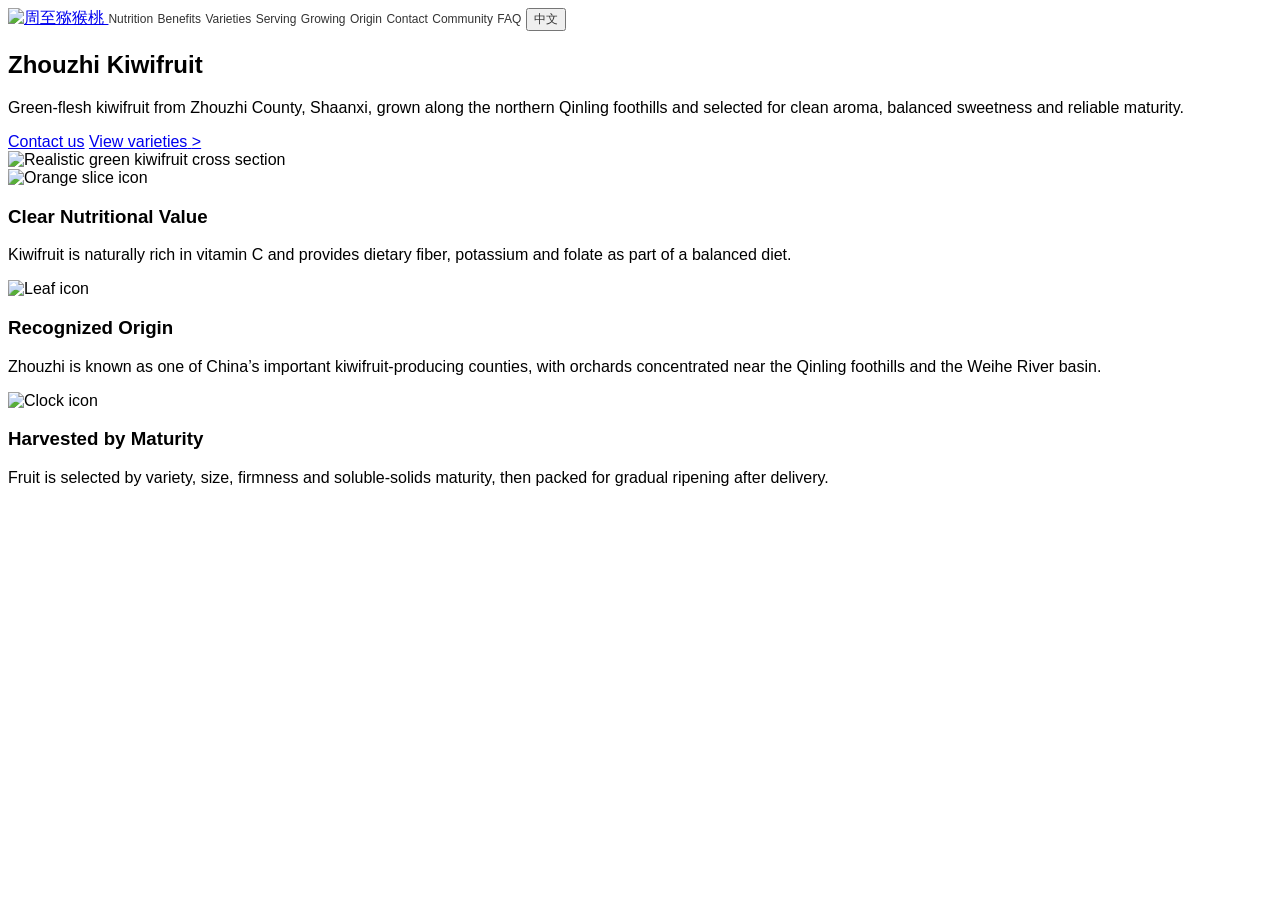
==== index.html @ 39d66812 "Add files via upload" ====
<!DOCTYPE html>
<html lang="en">
  <head>
    <meta charset="utf-8" />
    <meta name="viewport" content="width=device-width, initial-scale=1.0" />
    <title>Kiwi Pro</title>
    <!--
      We continue to use the Tailwind CDN so the look and feel of the original
      single‑file mockup stays intact. Only minor custom styles are declared
      below for the scroll animations and language toggle positioning.
    -->
    <script src="https://cdn.tailwindcss.com?plugins=forms,container-queries"></script>
    <style>
      /* Bring over the same font and base styles from the original mockup. */
      @import url('https://fonts.googleapis.com/css2?family=Inter:wght@400;500;600;700;800&display=swap');
      body {
        font-family: -apple-system, BlinkMacSystemFont, 'Helvetica Neue', Helvetica,
          Arial, sans-serif;
        background-color: #ffffff;
      }
      .nav-link {
        color: #333;
        font-size: 12px;
        text-decoration: none;
        transition: color 0.3s ease;
      }
      .nav-link:hover {
        color: #000;
      }

      /* Interactive hover effects for the feature cards. Each card
         subtly lifts and scales its icon when hovered to provide a more
         engaging, dynamic feel without disturbing the original layout. */
      .feature-card {
        transition: transform 0.3s ease;
      }
      .feature-card:hover {
        transform: translateY(-6px);
      }
      .feature-card:hover img {
        transform: scale(1.1);
      }

      /* Custom animations for elements that should fade into view. */
      .fade-in {
        opacity: 0;
        transform: translateY(20px);
        transition: opacity 0.6s ease, transform 0.6s ease;
      }
      .fade-in.visible {
        opacity: 1;
        transform: none;
      }
      /* Utility to position the language toggle on the far right of the
         navigation bar. Tailwind's flex utilities do most of the work,
         but a little margin keeps the spacing consistent on small screens. */
      .lang-toggle {
        margin-left: auto;
      }
    </style>
  </head>
  <body class="antialiased text-gray-900 bg-white">
    <!-- BEGIN: Navigation -->
    <nav class="bg-white sticky top-0 z-50 shadow-sm">
      <div class="max-w-7xl mx-auto px-4 sm:px-6 lg:px-8">
        <div class="flex items-center justify-center h-12 space-x-4 md:space-x-6">
          <!-- Brand icon stays unchanged -->
          <a href="index.html" class="text-gray-800 hover:text-black flex items-center flex-shrink-0" aria-label="Zhouzhi Kiwi home">
            <img src="assets/zhouzhi-kiwi-logo.svg" alt="周至猕猴桃" class="h-8 w-auto" />
          </a>
          <!-- Primary navigation items. Each item has a data‑i18n key so
               our script can swap the displayed text when the user
               toggles languages. -->
          <!-- Update navigation links to point to their respective pages. -->
          <a href="nutrition.html" class="nav-link hidden md:inline-block" data-i18n="nav.nutrition"></a>
          <a href="benefits.html" class="nav-link hidden md:inline-block" data-i18n="nav.benefits"></a>
          <a href="products.html" class="nav-link hidden md:inline-block" data-i18n="nav.products"></a>
          <a href="recipes.html" class="nav-link hidden md:inline-block" data-i18n="nav.recipes"></a>
          <a href="sustainability.html" class="nav-link hidden md:inline-block" data-i18n="nav.sustainability"></a>
          <a href="about.html" class="nav-link hidden md:inline-block" data-i18n="nav.about"></a>
          <a href="contact.html" class="nav-link hidden md:inline-block" data-i18n="nav.contact"></a>
          <a href="community.html" class="nav-link hidden md:inline-block" data-i18n="nav.community"></a>
          <a href="support.html" class="nav-link hidden md:inline-block" data-i18n="nav.support"></a>
          <!-- Language toggle button. Clicking this switches between English
               and Chinese. It lives at the far right via the lang‑toggle
               utility class defined above. -->
          <button
            id="lang-toggle"
            class="nav-link lang-toggle px-2 py-1 border rounded text-sm"
          ></button>
        </div>
      </div>
    </nav>
    <!-- END: Navigation -->

    <!-- BEGIN: Main Content -->
    <main>
      <!-- BEGIN: Hero Section -->
      <section
        class="pt-16 pb-8 px-4 sm:px-6 lg:px-8 text-center max-w-5xl mx-auto"
      >
        <h1
          class="text-5xl sm:text-6xl md:text-8xl font-bold tracking-tight text-black mb-4 fade-in"
          data-i18n="hero.title"
        ></h1>
        <p
          class="text-lg sm:text-xl md:text-2xl text-gray-600 mb-8 max-w-3xl mx-auto fade-in"
          data-i18n="hero.subtitle"
        ></p>
        <div class="flex items-center justify-center space-x-6 fade-in">
          <a
            href="contact.html"
            class="text-base sm:text-lg md:text-xl text-blue-600 hover:underline"
            data-i18n="hero.buy"
          ></a>
          <a
            href="products.html"
            class="text-base sm:text-lg md:text-xl text-blue-600 hover:underline flex items-center"
          >
            <span data-i18n="hero.learnMore"></span>
            <span class="ml-1 text-sm pt-0.5">&gt;</span>
          </a>
        </div>
      </section>
      <!-- END: Hero Section -->

      <!-- BEGIN: Product Image Section -->
      <section
        class="flex justify-center px-4 mb-24 overflow-hidden fade-in"
      >
        <div
          class="relative w-full max-w-4xl h-[300px] md:h-[400px] rounded-t-[500px] overflow-hidden bg-white flex items-start justify-center"
        >
          <img
            src="assets/kiwi-hero-semicircle.png"
            alt="Realistic green kiwifruit cross section"
            class="w-full h-full object-cover object-top"
          />
        </div>
      </section>
      <!-- END: Product Image Section -->

      <!-- BEGIN: Features Section -->
      <section
        class="max-w-6xl mx-auto px-4 sm:px-6 lg:px-8 pb-32 grid grid-cols-1 md:grid-cols-3 gap-12 text-center"
      >
        <!-- Feature 1 -->
        <div class="flex flex-col items-center fade-in feature-card" data-feature="1">
          <div class="w-16 h-16 mb-4 text-orange-400">
            <img
              src="https://lh3.googleusercontent.com/aida-public/[base64]"
              alt="Orange slice icon"
              class="w-full h-full object-contain mix-blend-multiply"
            />
          </div>
          <h3
            class="text-xl font-semibold text-black mb-2"
            data-i18n="features.c.title"
          ></h3>
          <p
            class="text-gray-800 text-sm leading-relaxed text-center"
            data-i18n="features.c.desc"
          ></p>
        </div>
        <!-- Feature 2 -->
        <div class="flex flex-col items-center fade-in feature-card" data-feature="2">
          <div class="w-16 h-16 mb-4 text-green-500">
            <img
              src="https://lh3.googleusercontent.com/aida-public/[base64]"
              alt="Leaf icon"
              class="w-full h-full object-contain mix-blend-multiply"
            />
          </div>
          <h3
            class="text-xl font-semibold text-black mb-2"
            data-i18n="features.organic.title"
          ></h3>
          <p
            class="text-gray-800 text-sm leading-relaxed text-center"
            data-i18n="features.organic.desc"
          ></p>
        </div>
        <!-- Feature 3 -->
        <div class="flex flex-col items-center fade-in feature-card" data-feature="3">
          <div class="w-16 h-16 mb-4 text-black">
            <img
              src="https://lh3.googleusercontent.com/aida-public/[base64]"
              alt="Clock icon"
              class="w-full h-full object-contain mix-blend-multiply"
            />
          </div>
          <h3
            class="text-xl font-semibold text-black mb-2"
            data-i18n="features.ripeness.title"
          ></h3>
          <p
            class="text-gray-800 text-sm leading-relaxed text-center"
            data-i18n="features.ripeness.desc"
          ></p>
        </div>
      </section>
      <!-- END: Features Section -->
    </main>
    <!-- END: Main Content -->

    <!-- BEGIN: JavaScript for interactivity and language support -->
    <script src="./script.js"></script>
    <!-- END: JavaScript -->
  </body>
</html>
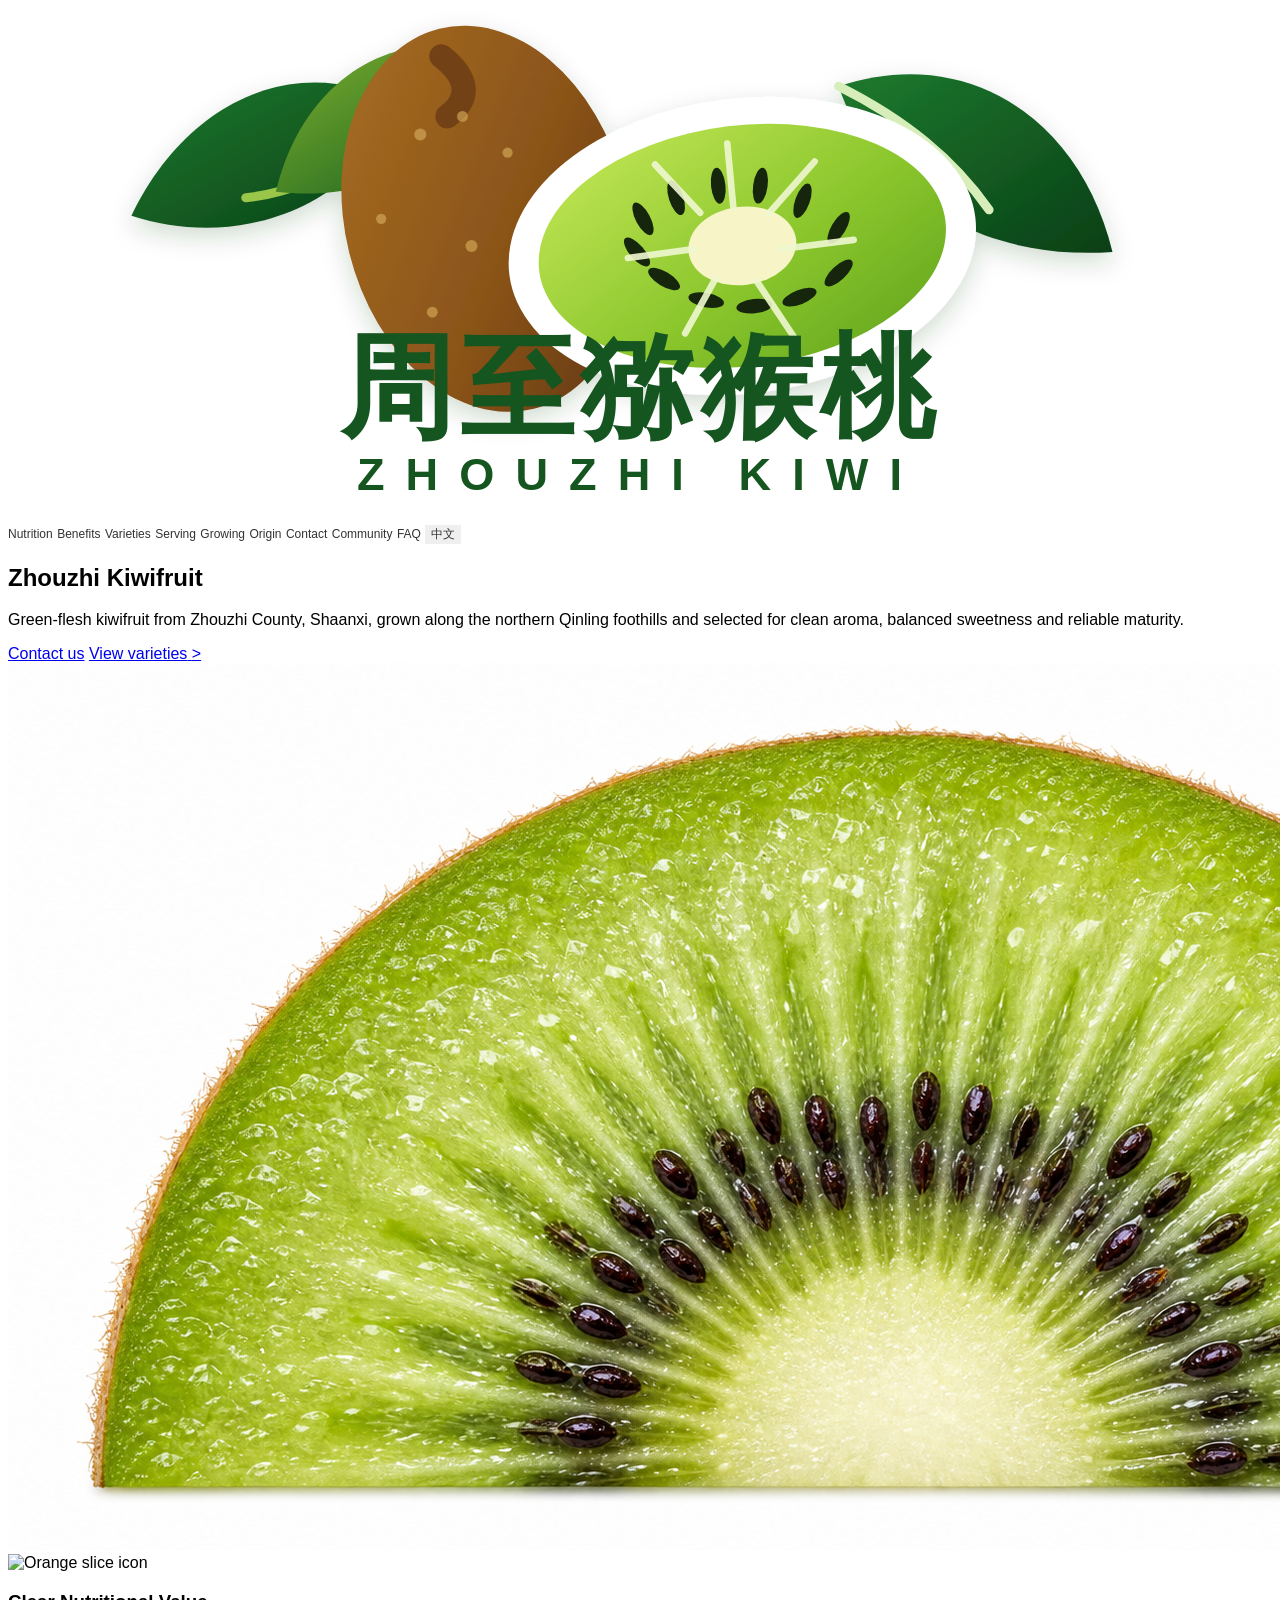
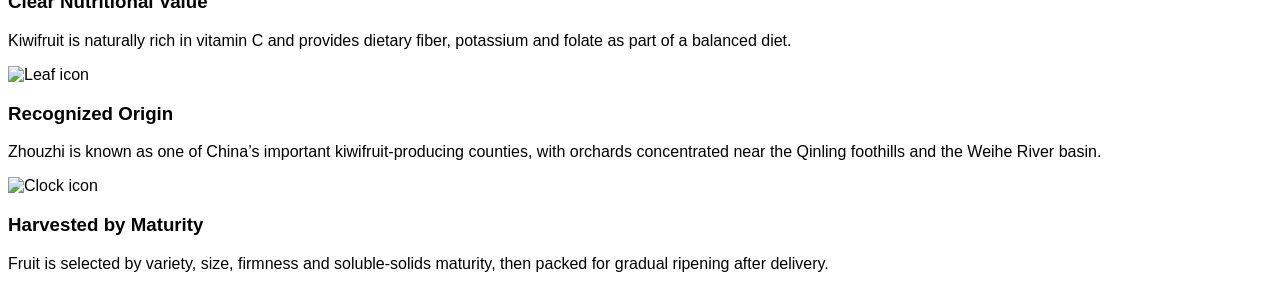
==== commit 6eeecdad: "Add files via upload" ====
--- a/index.html
+++ b/index.html
@@ -58,6 +58,8 @@
         margin-left: auto;
       }
     </style>
+    <link rel="icon" href="./assets/zhouzhi-kiwi-logo.svg" type="image/svg+xml" />
+    <link rel="stylesheet" href="./mobile.css" />
   </head>
   <body class="antialiased text-gray-900 bg-white">
     <!-- BEGIN: Navigation -->
--- a/mobile.css
+++ b/mobile.css
@@ -0,0 +1,213 @@
+@media (max-width: 767px) {
+  html {
+    -webkit-text-size-adjust: 100%;
+  }
+
+  body {
+    overflow-x: hidden;
+  }
+
+  nav {
+    position: sticky;
+  }
+
+  nav > div {
+    padding-left: 14px !important;
+    padding-right: 14px !important;
+  }
+
+  nav > div > div {
+    position: relative;
+    height: auto !important;
+    min-height: 58px;
+    justify-content: flex-start !important;
+    gap: 10px 14px;
+    padding: 10px 0 12px;
+    flex-wrap: nowrap;
+    overflow-x: visible;
+  }
+
+  nav a[aria-label] img {
+    height: 30px !important;
+  }
+
+  .nav-link {
+    flex: 0 0 auto;
+    display: none !important;
+    align-items: center;
+    min-height: 30px;
+    padding: 0 9px;
+    border: 1px solid #e5e7eb;
+    border-radius: 999px;
+    background: #fff;
+    color: #111827;
+    font-size: 13px;
+    line-height: 1;
+    white-space: nowrap;
+  }
+
+  .nav-link:hover {
+    color: #111827;
+  }
+
+  .lang-toggle {
+    display: inline-flex !important;
+    margin-left: 0 !important;
+    border-color: #111827 !important;
+    font-weight: 600;
+  }
+
+  .mobile-menu-toggle {
+    display: inline-flex;
+    align-items: center;
+    justify-content: center;
+    width: 36px;
+    height: 36px;
+    margin-left: auto;
+    border: 1px solid #d1d5db;
+    border-radius: 999px;
+    background: #fff;
+    color: #111827;
+    font-size: 22px;
+    line-height: 1;
+  }
+
+  .mobile-menu-panel {
+    position: absolute;
+    top: calc(100% + 8px);
+    left: 0;
+    right: 0;
+    display: none;
+    grid-template-columns: repeat(3, minmax(0, 1fr));
+    gap: 10px;
+    padding: 12px;
+    border: 1px solid #e5e7eb;
+    border-radius: 8px;
+    background: rgba(255, 255, 255, 0.98);
+    box-shadow: 0 18px 40px rgba(15, 23, 42, 0.14);
+  }
+
+  .mobile-menu-panel.is-open {
+    display: grid;
+  }
+
+  .mobile-menu-panel .nav-link {
+    display: inline-flex !important;
+    justify-content: center;
+    width: 100%;
+    min-width: 0;
+    padding: 0 8px;
+    font-size: 13px;
+  }
+
+  main > section:first-child {
+    padding-top: 42px !important;
+    padding-bottom: 26px !important;
+  }
+
+  h1 {
+    font-size: clamp(2.45rem, 12vw, 4.1rem) !important;
+    line-height: 0.98 !important;
+    letter-spacing: 0 !important;
+    overflow-wrap: anywhere;
+  }
+
+  h2 {
+    font-size: clamp(1.45rem, 7vw, 2rem) !important;
+    line-height: 1.15 !important;
+    letter-spacing: 0 !important;
+  }
+
+  h3 {
+    font-size: 1.08rem !important;
+    line-height: 1.25 !important;
+  }
+
+  p,
+  li,
+  td,
+  th {
+    font-size: 15px;
+    line-height: 1.72;
+  }
+
+  main > section {
+    padding-left: 18px !important;
+    padding-right: 18px !important;
+  }
+
+  .max-w-6xl,
+  .max-w-5xl,
+  .max-w-4xl {
+    max-width: 100% !important;
+  }
+
+  .grid {
+    gap: 24px !important;
+  }
+
+  .feature-card {
+    padding: 4px 8px;
+  }
+
+  .feature-card:hover {
+    transform: none;
+  }
+
+  section:has(img[alt="Realistic green kiwifruit cross section"]) {
+    margin-bottom: 54px !important;
+    padding-left: 0 !important;
+    padding-right: 0 !important;
+  }
+
+  img[alt="Realistic green kiwifruit cross section"] {
+    object-position: center top;
+  }
+
+  section:has(img[alt="Realistic green kiwifruit cross section"]) > div {
+    height: clamp(210px, 62vw, 310px) !important;
+    width: min(100%, 430px) !important;
+    border-top-left-radius: 240px !important;
+    border-top-right-radius: 240px !important;
+  }
+
+  .flex.items-center.justify-center.space-x-6 {
+    gap: 16px;
+    row-gap: 12px;
+    flex-wrap: wrap;
+  }
+
+  .flex.items-center.justify-center.space-x-6 > * {
+    margin-left: 0 !important;
+  }
+
+  table {
+    display: block;
+    width: 100%;
+    overflow-x: auto;
+    -webkit-overflow-scrolling: touch;
+  }
+
+  .pb-32 {
+    padding-bottom: 64px !important;
+  }
+
+  .pb-16 {
+    padding-bottom: 52px !important;
+  }
+
+  .pb-12 {
+    padding-bottom: 42px !important;
+  }
+}
+
+@media (min-width: 768px) {
+  .mobile-menu-toggle,
+  .mobile-menu-panel {
+    display: none !important;
+  }
+
+  .nav-link {
+    border: 0;
+  }
+}
